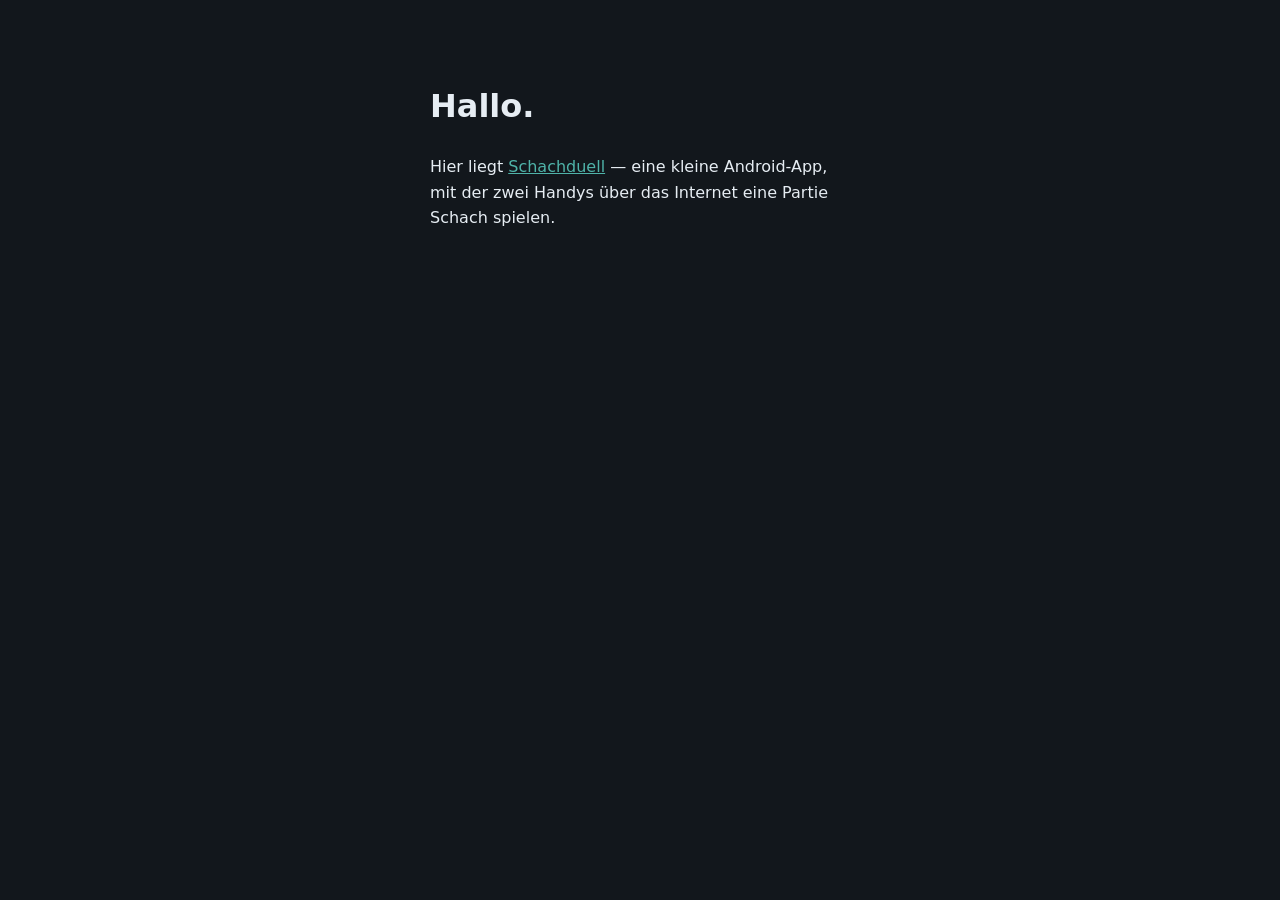
==== index.html @ 52bd5778 "Schachduell: Einladungsseite, APK und App-Links Landing page for the chess app: reads the invite cod" ====
<!doctype html>
<html lang="de">
<head>
<meta charset="utf-8">
<meta name="viewport" content="width=device-width, initial-scale=1">
<title>itsukewatanabe</title>
<style>
  body { margin:0; padding:60px 20px; background:#12171C; color:#E6EDF3;
         font:16px/1.6 -apple-system,"Segoe UI",Roboto,system-ui,sans-serif; }
  main { max-width:420px; margin:0 auto; }
  a { color:#4FB3A9; }
</style>
</head>
<body><main>
  <h1>Hallo.</h1>
  <p>Hier liegt <a href="/schachduell/">Schachduell</a> — eine kleine Android-App,
     mit der zwei Handys über das Internet eine Partie Schach spielen.</p>
</main></body>
</html>
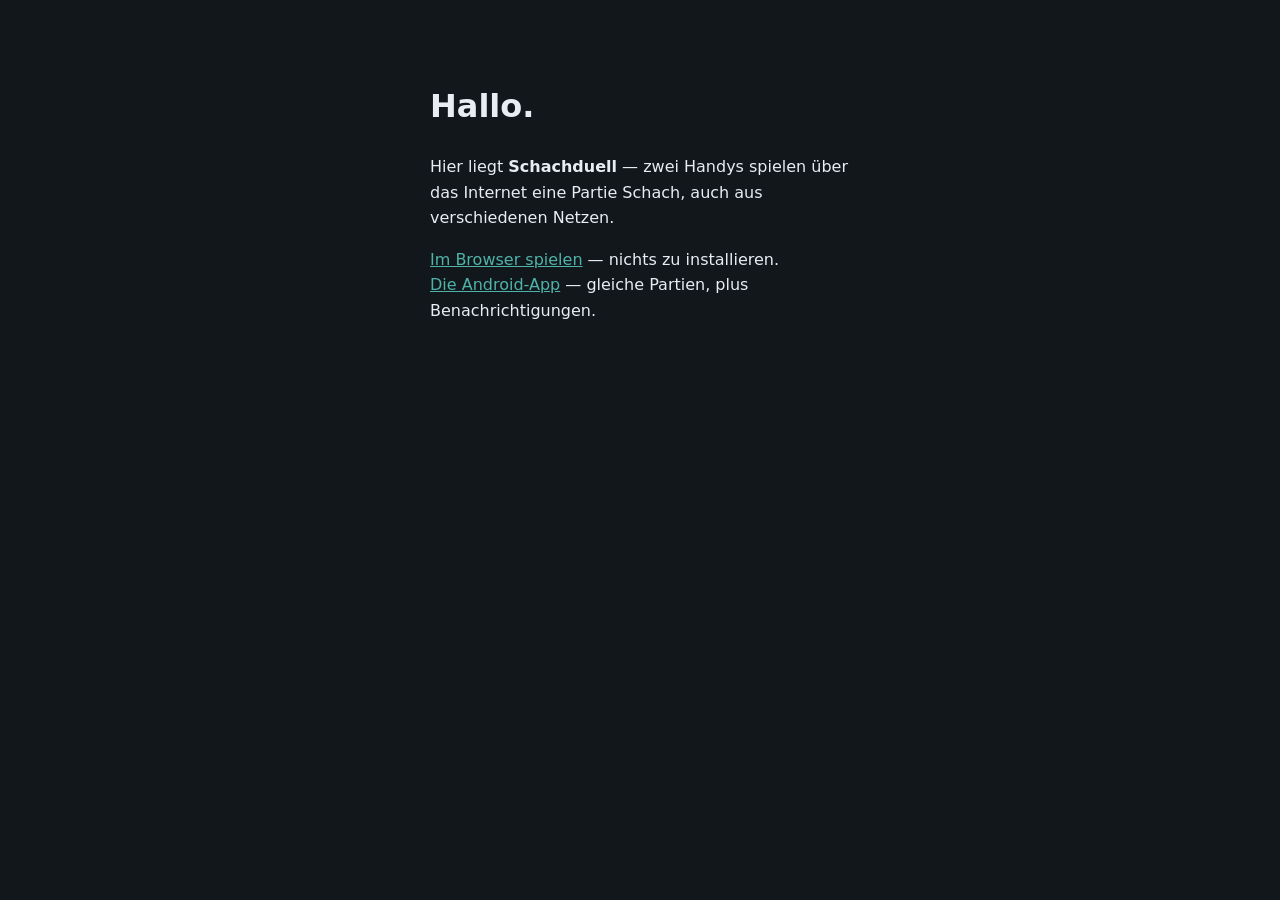
==== commit 465ae9b9: "Im Browser spielbar: /spielen/ braucht keine Installation The APK route did not work out for the two" ====
--- a/index.html
+++ b/index.html
@@ -13,7 +13,9 @@
 </head>
 <body><main>
   <h1>Hallo.</h1>
-  <p>Hier liegt <a href="/schachduell/">Schachduell</a> — eine kleine Android-App,
-     mit der zwei Handys über das Internet eine Partie Schach spielen.</p>
+  <p>Hier liegt <b>Schachduell</b> — zwei Handys spielen über das Internet eine Partie Schach,
+     auch aus verschiedenen Netzen.</p>
+  <p><a href="/spielen/">Im Browser spielen</a> — nichts zu installieren.<br>
+     <a href="/schachduell/">Die Android-App</a> — gleiche Partien, plus Benachrichtigungen.</p>
 </main></body>
 </html>
